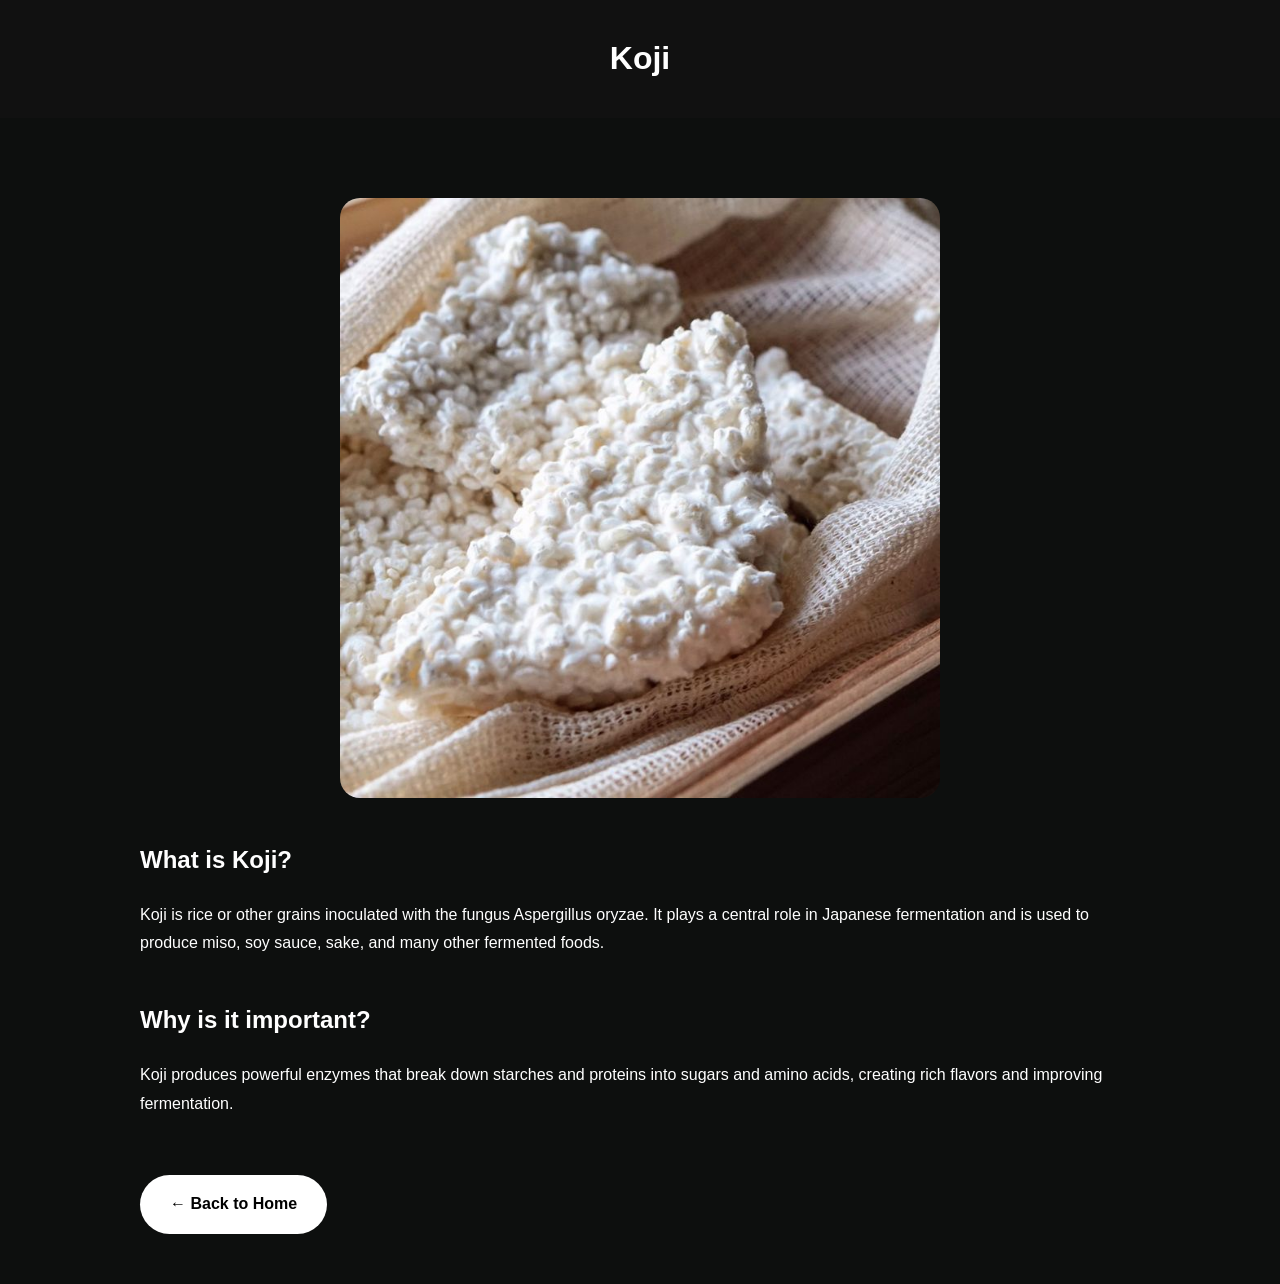
==== koji.html @ ef9d674c "Add koji.html with content about Koji This HTML file provides an overview of Koji, its importance in" ====
<!DOCTYPE html>
<html lang="en">
<head>
<meta charset="UTF-8">
<meta name="viewport" content="width=device-width, initial-scale=1.0">

<title>Koji | LactooligyLAB</title>

<style>
body{
margin:0;
font-family:Arial,sans-serif;
background:#0d0f0e;
color:white;
line-height:1.8;
}

header{
padding:30px;
text-align:center;
background:#111;
}

header h1{
margin:0;
}

.container{
max-width:1000px;
margin:auto;
padding:50px 20px;
}

img{
width:100%;
max-width:600px;
display:block;
margin:30px auto;
border-radius:20px;
}

h2{
margin-top:40px;
}

a.button{
display:inline-block;
margin-top:40px;
padding:15px 30px;
background:white;
color:black;
text-decoration:none;
border-radius:40px;
font-weight:bold;
}
</style>

</head>

<body>

<header>
<h1>Koji</h1>
</header>

<div class="container">

<img src="images/koji.jpg" alt="Koji">

<h2>What is Koji?</h2>

<p>
Koji is rice or other grains inoculated with the fungus
Aspergillus oryzae. It plays a central role in Japanese
fermentation and is used to produce miso, soy sauce, sake,
and many other fermented foods.
</p>

<h2>Why is it important?</h2>

<p>
Koji produces powerful enzymes that break down starches
and proteins into sugars and amino acids, creating rich
flavors and improving fermentation.
</p>

<a class="button" href="index.html">← Back to Home</a>

</div>

</body>
</html>
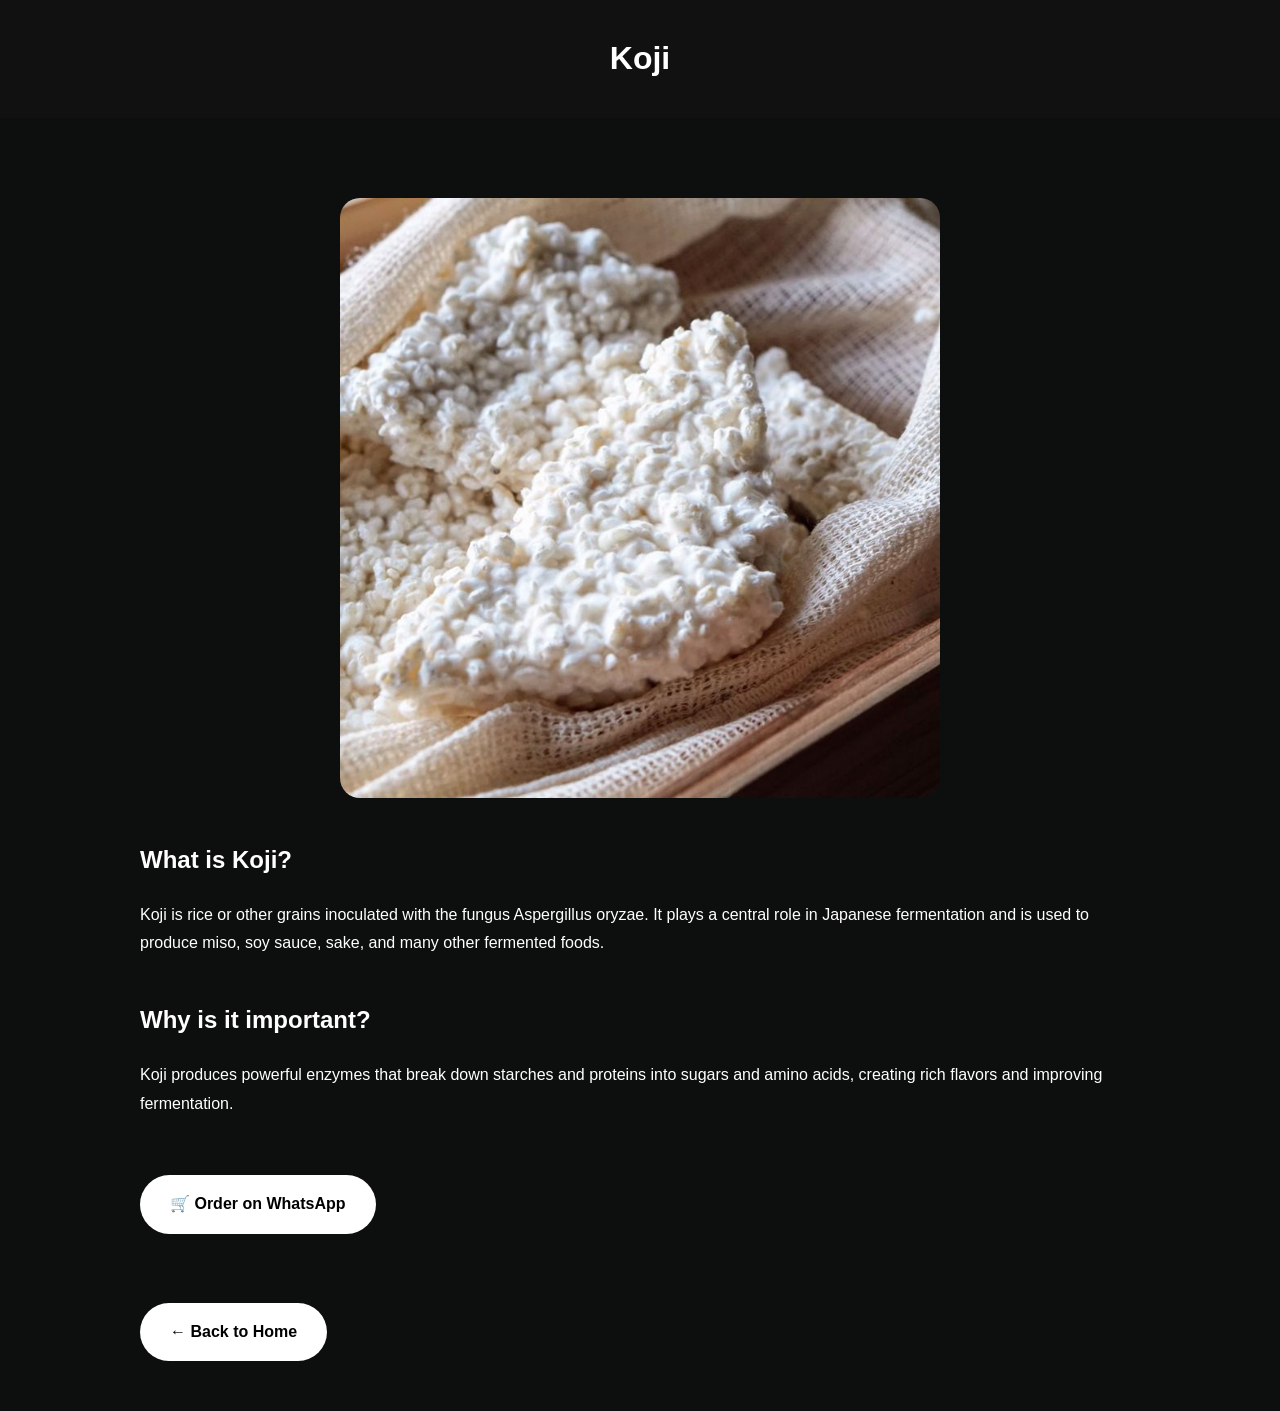
==== commit b2230d92: "Update koji.html" ====
--- a/koji.html
+++ b/koji.html
@@ -83,8 +83,17 @@
 and proteins into sugars and amino acids, creating rich
 flavors and improving fermentation.
 </p>
+<a class="button"
+href="https://wa.me/201124760097?text=Hello%20LactooligyLAB!%20I%20would%20like%20to%20order%20Koji%20Starter."
+target="_blank">
+🛒 Order on WhatsApp
+</a>
 
-<a class="button" href="index.html">← Back to Home</a>
+<br><br>
+
+<a class="button" href="index.html">
+← Back to Home
+</a>
 
 </div>
 
